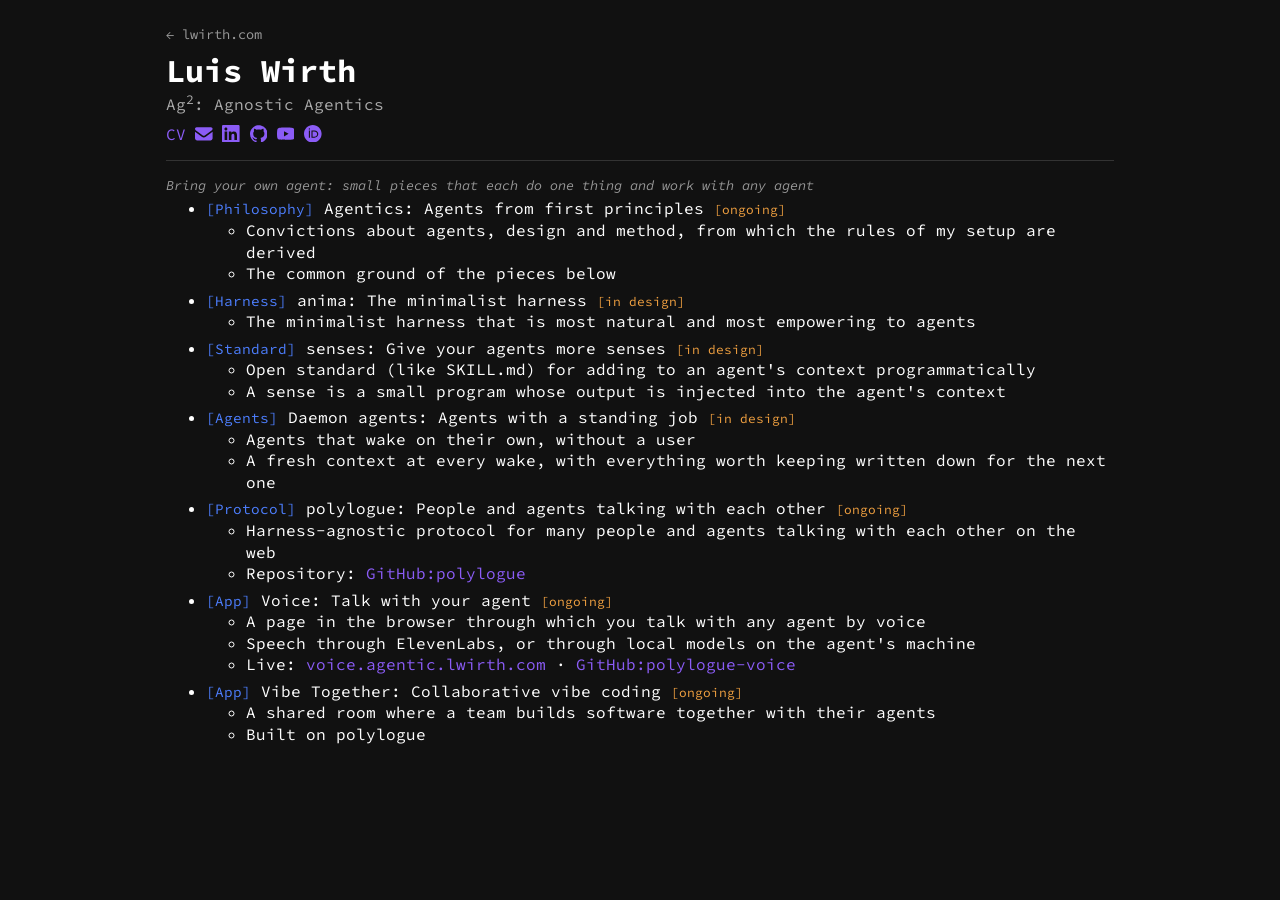
==== agentic/index.html @ ceeac397 "Split the site into a main page, research and Ag² The main page points at two pages, /research/ and " ====
<!DOCTYPE html>
<html lang="en">

<head>

<meta http-equiv="content-type" content="text/html; charset=UTF-8">
<meta name="viewport" content="width=device-width, initial-scale=1.0">

<meta name="author" content="Luis Wirth" />
<meta name="description" content="Luis Wirth. MSc CSE student at ETH Zurich. Physics-inspired ML and structure-preserving numerical methods." />
<meta name="keywords" content="Luis Wirth, ETH Zurich, CSE, physics-informed, AI4Science, SciML, finite elements, differential forms, exterior calculus, Rust, Lean4" />

<meta property="og:type" content="website" />
<meta property="og:site_name" content="Luis Wirth" />
<meta property="og:title" content="Luis Wirth" />
<meta property="og:url" content="https://agentic.lwirth.com/" />
<meta property="og:description" content="MSc CSE student at ETH Zurich. Physics-inspired ML and structure-preserving numerical methods." />
<meta property="og:image" content="https://api.microlink.io/?url=https%3A%2F%2Flwirth.com&screenshot=true&meta=false&embed=screenshot.url&viewport.width=1200&viewport.height=630" />

<base target="_blank">
<link rel="stylesheet" type="text/css" href="../default.css">
<title>Ag²: Agnostic Agentics · Luis Wirth</title>

<style>
@import url('https://fonts.googleapis.com/css2?family=Source+Code+Pro&display=swap')
</style>

</head>

<body>

<div class="container">
  <p class="back"><a href="/" target="_self">← lwirth.com</a></p>
  <h1>Luis Wirth</h1>
  <p class="subtitle">Ag<sup>2</sup>: Agnostic Agentics</p>
  <p class="links">
    <a href="https://cv.lwirth.com">CV</a>
    <!-- Icons: Simple Icons (CC0); envelope: Font Awesome Free (CC BY 4.0, fontawesome.com). -->
    <a href="mailto:luwirth@ethz.ch" target="_self" aria-label="Email" title="Email"><svg class="icon" viewBox="0 0 512 512" aria-hidden="true"><path d="M48 64c-26.5 0-48 21.5-48 48 0 15.1 7.1 29.3 19.2 38.4l208 156c17.1 12.8 40.5 12.8 57.6 0l208-156c12.1-9.1 19.2-23.3 19.2-38.4 0-26.5-21.5-48-48-48L48 64zM0 196L0 384c0 35.3 28.7 64 64 64l384 0c35.3 0 64-28.7 64-64l0-188-198.4 148.8c-34.1 25.6-81.1 25.6-115.2 0L0 196z"/></svg></a>
    <a href="https://lwirth.com/linkedin" aria-label="LinkedIn" title="LinkedIn"><svg class="icon" viewBox="0 0 24 24" aria-hidden="true"><path d="M20.447 20.452h-3.554v-5.569c0-1.328-.027-3.037-1.852-3.037-1.853 0-2.136 1.445-2.136 2.939v5.667H9.351V9h3.414v1.561h.046c.477-.9 1.637-1.85 3.37-1.85 3.601 0 4.267 2.37 4.267 5.455v6.286zM5.337 7.433c-1.144 0-2.063-.926-2.063-2.065 0-1.138.92-2.063 2.063-2.063 1.14 0 2.064.925 2.064 2.063 0 1.139-.925 2.065-2.064 2.065zm1.782 13.019H3.555V9h3.564v11.452zM22.225 0H1.771C.792 0 0 .774 0 1.729v20.542C0 23.227.792 24 1.771 24h20.451C23.2 24 24 23.227 24 22.271V1.729C24 .774 23.2 0 22.222 0h.003z"/></svg></a>
    <a href="https://lwirth.com/github" aria-label="GitHub" title="GitHub"><svg class="icon" viewBox="0 0 24 24" aria-hidden="true"><path d="M12 .297c-6.63 0-12 5.373-12 12 0 5.303 3.438 9.8 8.205 11.385.6.113.82-.258.82-.577 0-.285-.01-1.04-.015-2.04-3.338.724-4.042-1.61-4.042-1.61C4.422 18.07 3.633 17.7 3.633 17.7c-1.087-.744.084-.729.084-.729 1.205.084 1.838 1.236 1.838 1.236 1.07 1.835 2.809 1.305 3.495.998.108-.776.417-1.305.76-1.605-2.665-.3-5.466-1.332-5.466-5.93 0-1.31.465-2.38 1.235-3.22-.135-.303-.54-1.523.105-3.176 0 0 1.005-.322 3.3 1.23.96-.267 1.98-.399 3-.405 1.02.006 2.04.138 3 .405 2.28-1.552 3.285-1.23 3.285-1.23.645 1.653.24 2.873.12 3.176.765.84 1.23 1.91 1.23 3.22 0 4.61-2.805 5.625-5.475 5.92.42.36.81 1.096.81 2.22 0 1.606-.015 2.896-.015 3.286 0 .315.21.69.825.57C20.565 22.092 24 17.592 24 12.297c0-6.627-5.373-12-12-12"/></svg></a>
    <a href="https://lwirth.com/youtube" aria-label="YouTube" title="YouTube"><svg class="icon" viewBox="0 0 24 24" aria-hidden="true"><path d="M23.498 6.186a3.016 3.016 0 0 0-2.122-2.136C19.505 3.545 12 3.545 12 3.545s-7.505 0-9.377.505A3.017 3.017 0 0 0 .502 6.186C0 8.07 0 12 0 12s0 3.93.502 5.814a3.016 3.016 0 0 0 2.122 2.136c1.871.505 9.376.505 9.376.505s7.505 0 9.377-.505a3.015 3.015 0 0 0 2.122-2.136C24 15.93 24 12 24 12s0-3.93-.502-5.814zM9.545 15.568V8.432L15.818 12l-6.273 3.568z"/></svg></a>
    <a href="https://orcid.org/0009-0001-9809-9517" aria-label="ORCID" title="ORCID"><svg class="icon" viewBox="0 0 24 24" aria-hidden="true"><path d="M12 0C5.372 0 0 5.372 0 12s5.372 12 12 12 12-5.372 12-12S18.628 0 12 0zM7.369 4.378c.525 0 .947.431.947.947s-.422.947-.947.947a.95.95 0 0 1-.947-.947c0-.525.422-.947.947-.947zm-.722 3.038h1.444v10.041H6.647V7.416zm3.562 0h3.9c3.712 0 5.344 2.653 5.344 5.025 0 2.578-2.016 5.025-5.325 5.025h-3.919V7.416zm1.444 1.303v7.444h2.297c3.272 0 4.022-2.484 4.022-3.722 0-2.016-1.284-3.722-4.097-3.722h-2.222z"/></svg></a>
  </p>

  
  <hr>

  <div class="entry">
    <div class="item-desc"><em>Bring your own agent: small pieces that each do one thing and work with any agent</em></div>
    <ul>
      <li id="agentics"><span class="tag">[Philosophy]</span> Agentics: Agents from first principles <span class="wip">[ongoing]</span>
        <ul>
          <li>Convictions about agents, design and method, from which the rules of my setup are derived</li>
          <li>The common ground of the pieces below</li>
        </ul>
      </li>
      <li id="anima"><span class="tag">[Harness]</span> anima: The minimalist harness <span class="wip">[in design]</span>
        <ul>
          <li>The minimalist harness that is most natural and most empowering to agents</li>
        </ul>
      </li>
      <li id="senses"><span class="tag">[Standard]</span> senses: Give your agents more senses <span class="wip">[in design]</span>
        <ul>
          <li>Open standard (like SKILL.md) for adding to an agent's context programmatically</li>
          <li>A sense is a small program whose output is injected into the agent's context</li>
          <!-- <li>Home: <a href="https://senses.sh">senses.sh</a></li> once senses.sh serves a page -->
        </ul>
      </li>
      <li id="daemon-agents"><span class="tag">[Agents]</span> Daemon agents: Agents with a standing job <span class="wip">[in design]</span>
        <ul>
          <li>Agents that wake on their own, without a user</li>
          <li>A fresh context at every wake, with everything worth keeping written down for the next one</li>
        </ul>
      </li>
      <li id="polylogue"><span class="tag">[Protocol]</span> polylogue: People and agents talking with each other <span class="wip">[ongoing]</span>
        <ul>
          <li>Harness-agnostic protocol for many people and agents talking with each other on the web</li>
          <li>Repository: <a href="https://github.com/luiswirth/polylogue">GitHub:polylogue</a></li>
        </ul>
      </li>
      <li id="voice"><span class="tag">[App]</span> Voice: Talk with your agent <span class="wip">[ongoing]</span>
        <ul>
          <li>A page in the browser through which you talk with any agent by voice</li>
          <li>Speech through ElevenLabs, or through local models on the agent's machine</li>
          <li>Live: <a href="https://voice.agentic.lwirth.com">voice.agentic.lwirth.com</a> · <a href="https://github.com/luiswirth/polylogue-voice">GitHub:polylogue-voice</a></li>
        </ul>
      </li>
      <li id="vibe-together"><span class="tag">[App]</span> Vibe Together: Collaborative vibe coding <span class="wip">[ongoing]</span>
        <ul>
          <li>A shared room where a team builds software together with their agents</li>
          <li>Built on polylogue</li>
        </ul>
      </li>
    </ul>
  </div>

</div>

</body>
</html>
---- default.css ----
body {
  background-color: #111111;
  color: #FFFFFF;

  font-family: "Source Code Pro", monospace;
  font-optical-sizing: auto;
  font-weight: 400;
  font-style: normal;

  margin: 2% auto;
  padding: 0 2%;
  max-width: 1000px;
  box-sizing: border-box;
}

.container {
  width: 100%;
}

h1 {
  margin-top: 0;
  margin-bottom: 0;
}

.subtitle {
  margin: 0;
  color: #aaaaaa;
}

.bio {
  margin: 0.8em 0 0;
  color: #d8d0c8;
  line-height: 1.6;
}

.avail {
  margin: 0.6em 0 0;
  color: #f0a040;
  font-size: 0.9em;
}

.hero {
  display: block;
  margin: 1.4em 0 0;
}

.hero img {
  width: 100%;
  height: auto;
  display: block;
  background-color: #000000;
  border: 1px solid #333333;
  border-radius: 4px;
}

.links {
  margin: 0.6em 0 0;
  display: flex;
  flex-wrap: wrap;
  gap: 0.6em;
  align-items: center;
}

.icon {
  display: block;
  width: 1.1em;
  height: 1.1em;
  fill: currentColor;
}

a {
  text-decoration: none;
  color: #8b5cf6;
}

a:hover {
  color: #c4a8ff;
}

hr {
  border: none;
  border-top: 1px solid #333333;
  margin: 1em 0;
}

.entry {
  margin-bottom: 1.2em;
}

.entry ul {
  margin: 0.3em 0 0;
  line-height: 1.35;
}

.entry ul ul {
  margin: 0;
}

.entry > ul > li {
  margin-top: 0.3em;
}

.entry > ul > li:first-child {
  margin-top: 0;
}

.entry-title {
  font-weight: bold;
  margin-bottom: 0.1em;
  color: #e8e0ff;
}


.item-desc {
  font-size: 0.85em;
  margin-top: 0.1em;
  color: #999999;
}

.tag {
  color: #4d7fff;
  font-size: 0.9em;
}

.year {
  color: #777777;
  font-size: 0.8em;
  font-weight: normal;
}

.wip {
  color: #f0a040;
  font-size: 0.8em;
  font-weight: normal;
}

.nav a {
  color: inherit;
  text-decoration: none;
}

.nav .entry-title a {
  color: #a080ff;
}

.nav .desc {
  color: #999999;
}

.nav a:hover {
  text-decoration: underline;
}

.back {
  margin: 0 0 0.6em;
  font-size: 0.85em;
}

.back a {
  color: #999999;
  text-decoration: none;
}

.back a:hover {
  color: #e8e0ff;
}
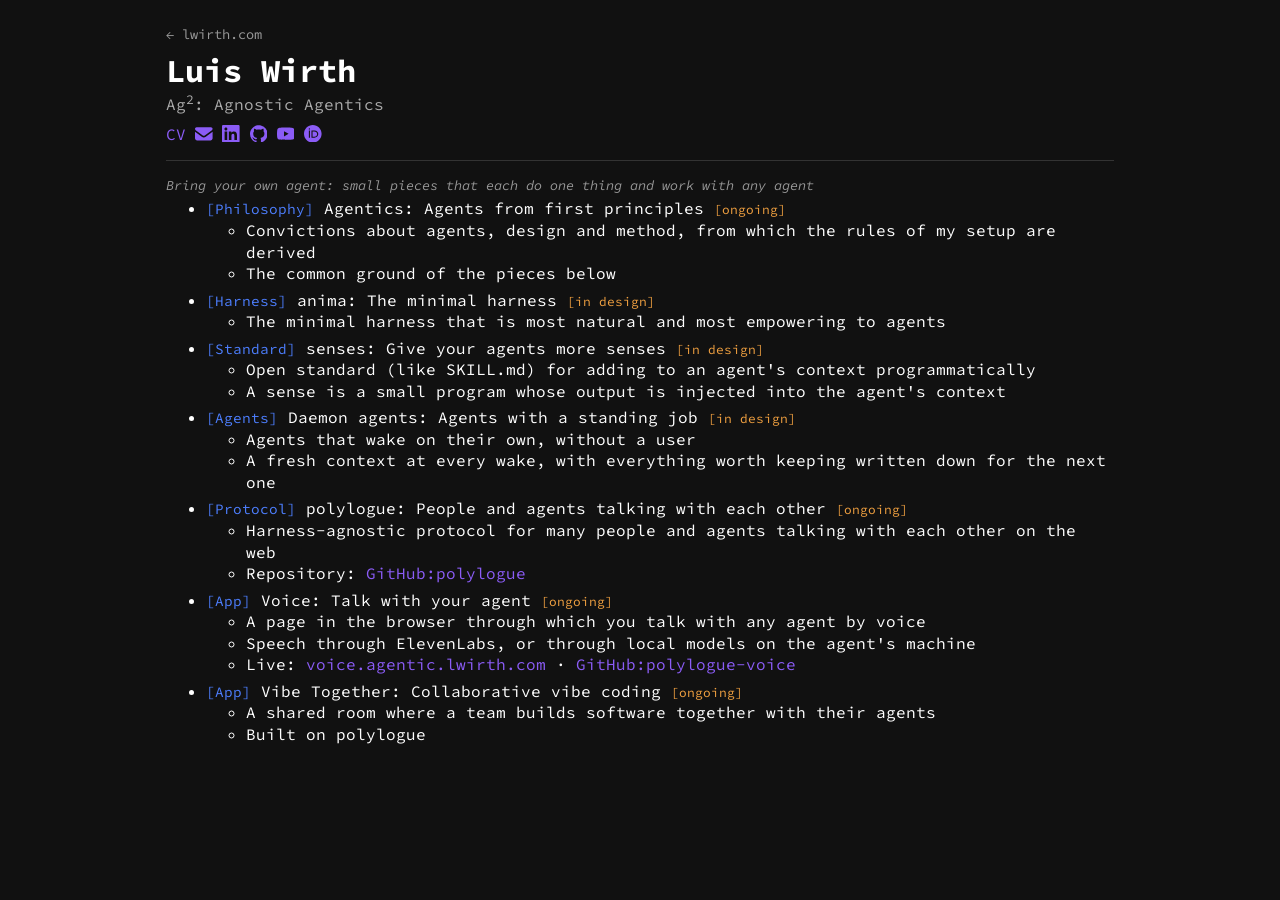
==== commit 6aa33fa8: "Call anima the minimal harness Provenance: agent-paired Co-authored-by: lwirth-agent <lwirth2000+age" ====
--- a/agentic/index.html
+++ b/agentic/index.html
@@ -55,9 +55,9 @@
           <li>The common ground of the pieces below</li>
         </ul>
       </li>
-      <li id="anima"><span class="tag">[Harness]</span> anima: The minimalist harness <span class="wip">[in design]</span>
+      <li id="anima"><span class="tag">[Harness]</span> anima: The minimal harness <span class="wip">[in design]</span>
         <ul>
-          <li>The minimalist harness that is most natural and most empowering to agents</li>
+          <li>The minimal harness that is most natural and most empowering to agents</li>
         </ul>
       </li>
       <li id="senses"><span class="tag">[Standard]</span> senses: Give your agents more senses <span class="wip">[in design]</span>
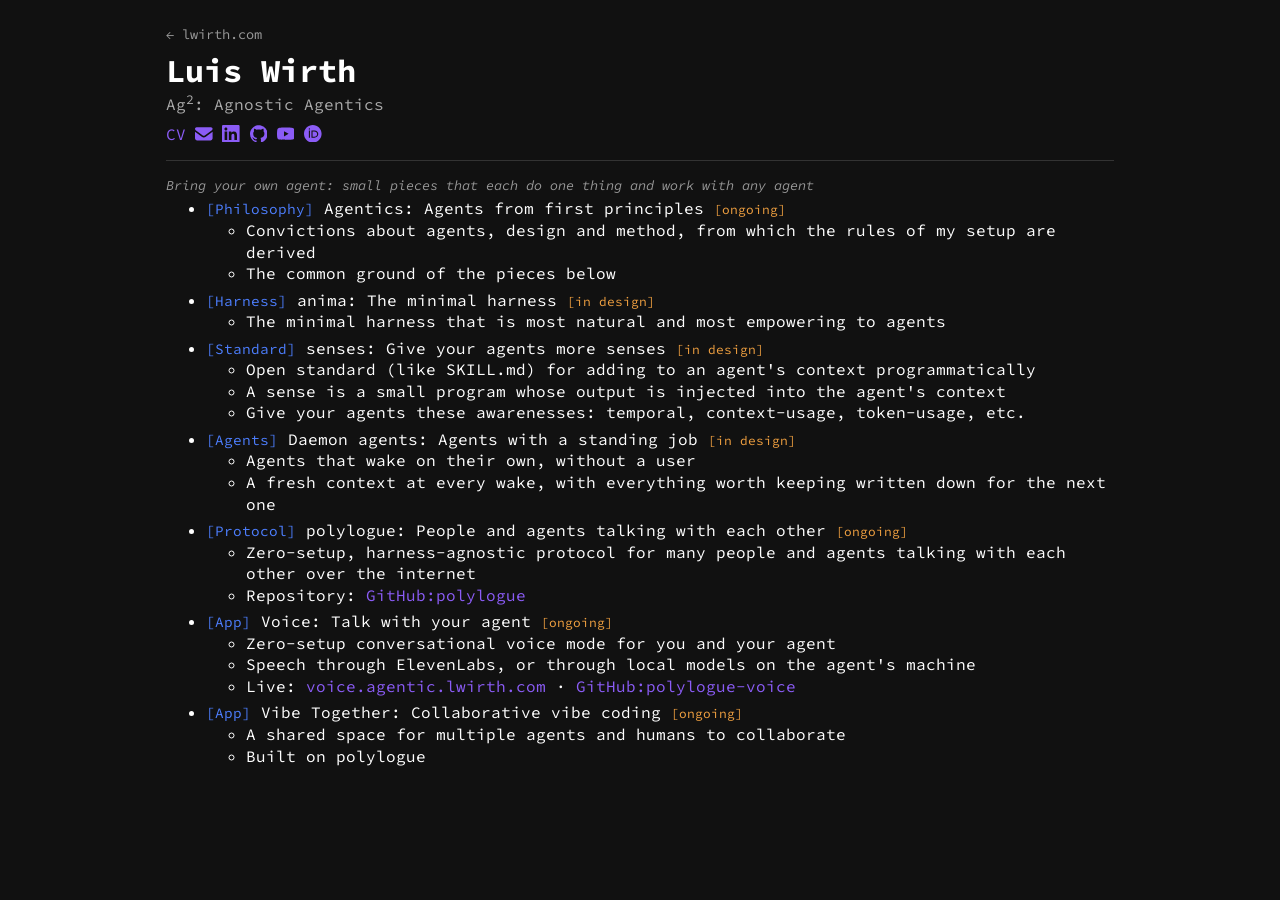
==== commit 5d92a535: "Ag²: Luis's new descriptions, typos fixed Provenance: human agentic/index.html Co-authored-by: lwirt" ====
--- a/agentic/index.html
+++ b/agentic/index.html
@@ -64,6 +64,7 @@
         <ul>
           <li>Open standard (like SKILL.md) for adding to an agent's context programmatically</li>
           <li>A sense is a small program whose output is injected into the agent's context</li>
+          <li>Give your agents these awarenesses: temporal, context-usage, token-usage, etc.</li>
           <!-- <li>Home: <a href="https://senses.sh">senses.sh</a></li> once senses.sh serves a page -->
         </ul>
       </li>
@@ -75,20 +76,20 @@
       </li>
       <li id="polylogue"><span class="tag">[Protocol]</span> polylogue: People and agents talking with each other <span class="wip">[ongoing]</span>
         <ul>
-          <li>Harness-agnostic protocol for many people and agents talking with each other on the web</li>
+          <li>Zero-setup, harness-agnostic protocol for many people and agents talking with each other over the internet</li>
           <li>Repository: <a href="https://github.com/luiswirth/polylogue">GitHub:polylogue</a></li>
         </ul>
       </li>
       <li id="voice"><span class="tag">[App]</span> Voice: Talk with your agent <span class="wip">[ongoing]</span>
         <ul>
-          <li>A page in the browser through which you talk with any agent by voice</li>
+          <li>Zero-setup conversational voice mode for you and your agent</li>
           <li>Speech through ElevenLabs, or through local models on the agent's machine</li>
           <li>Live: <a href="https://voice.agentic.lwirth.com">voice.agentic.lwirth.com</a> · <a href="https://github.com/luiswirth/polylogue-voice">GitHub:polylogue-voice</a></li>
         </ul>
       </li>
       <li id="vibe-together"><span class="tag">[App]</span> Vibe Together: Collaborative vibe coding <span class="wip">[ongoing]</span>
         <ul>
-          <li>A shared room where a team builds software together with their agents</li>
+          <li>A shared space for multiple agents and humans to collaborate</li>
           <li>Built on polylogue</li>
         </ul>
       </li>
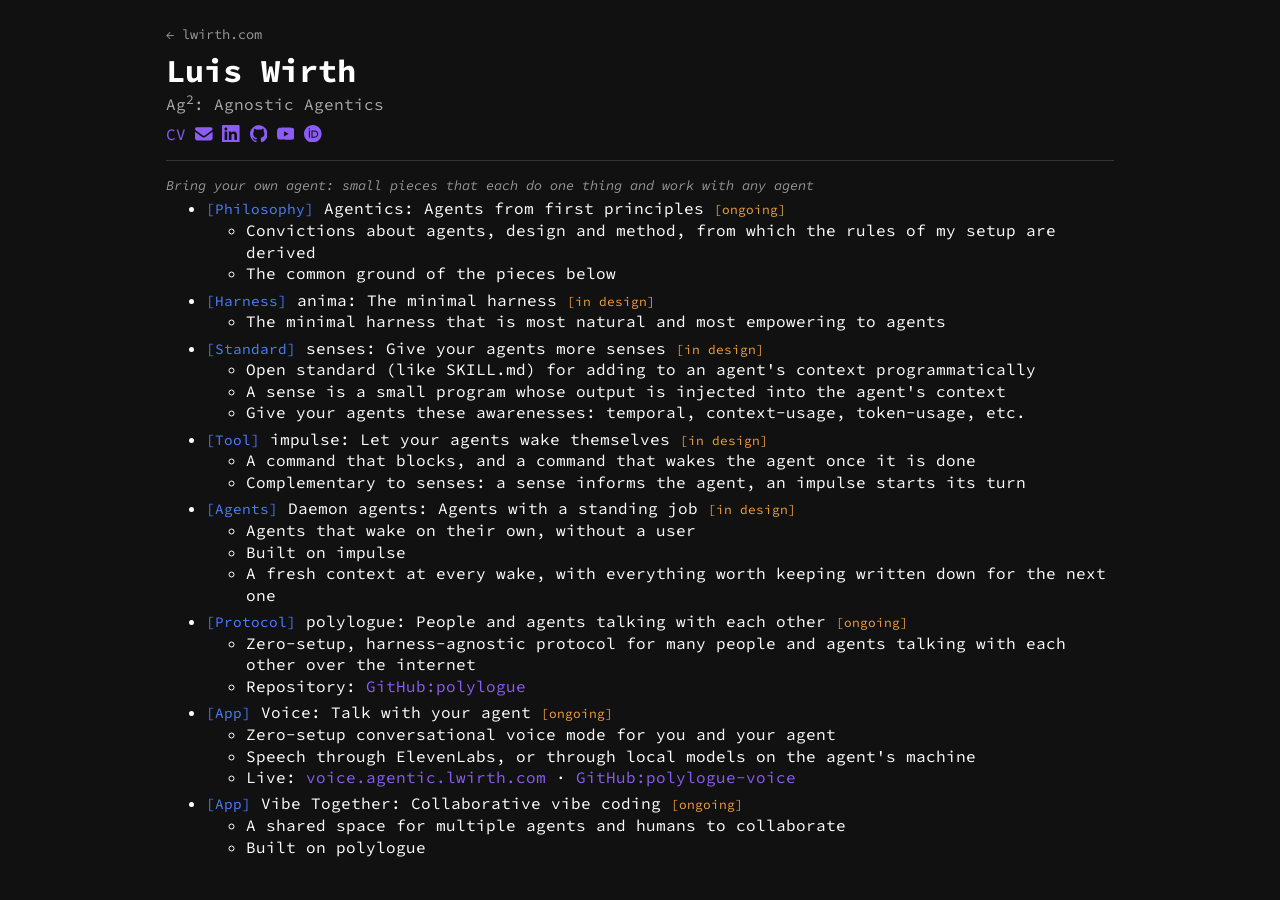
==== commit 27c2f3fb: "Ag²: add impulse Provenance: agent-paired Co-authored-by: lwirth-agent <lwirth2000+agent@gmail.com>" ====
--- a/agentic/index.html
+++ b/agentic/index.html
@@ -68,9 +68,16 @@
           <!-- <li>Home: <a href="https://senses.sh">senses.sh</a></li> once senses.sh serves a page -->
         </ul>
       </li>
+      <li id="impulse"><span class="tag">[Tool]</span> impulse: Let your agents wake themselves <span class="wip">[in design]</span>
+        <ul>
+          <li>A command that blocks, and a command that wakes the agent once it is done</li>
+          <li>Complementary to senses: a sense informs the agent, an impulse starts its turn</li>
+        </ul>
+      </li>
       <li id="daemon-agents"><span class="tag">[Agents]</span> Daemon agents: Agents with a standing job <span class="wip">[in design]</span>
         <ul>
           <li>Agents that wake on their own, without a user</li>
+          <li>Built on impulse</li>
           <li>A fresh context at every wake, with everything worth keeping written down for the next one</li>
         </ul>
       </li>
